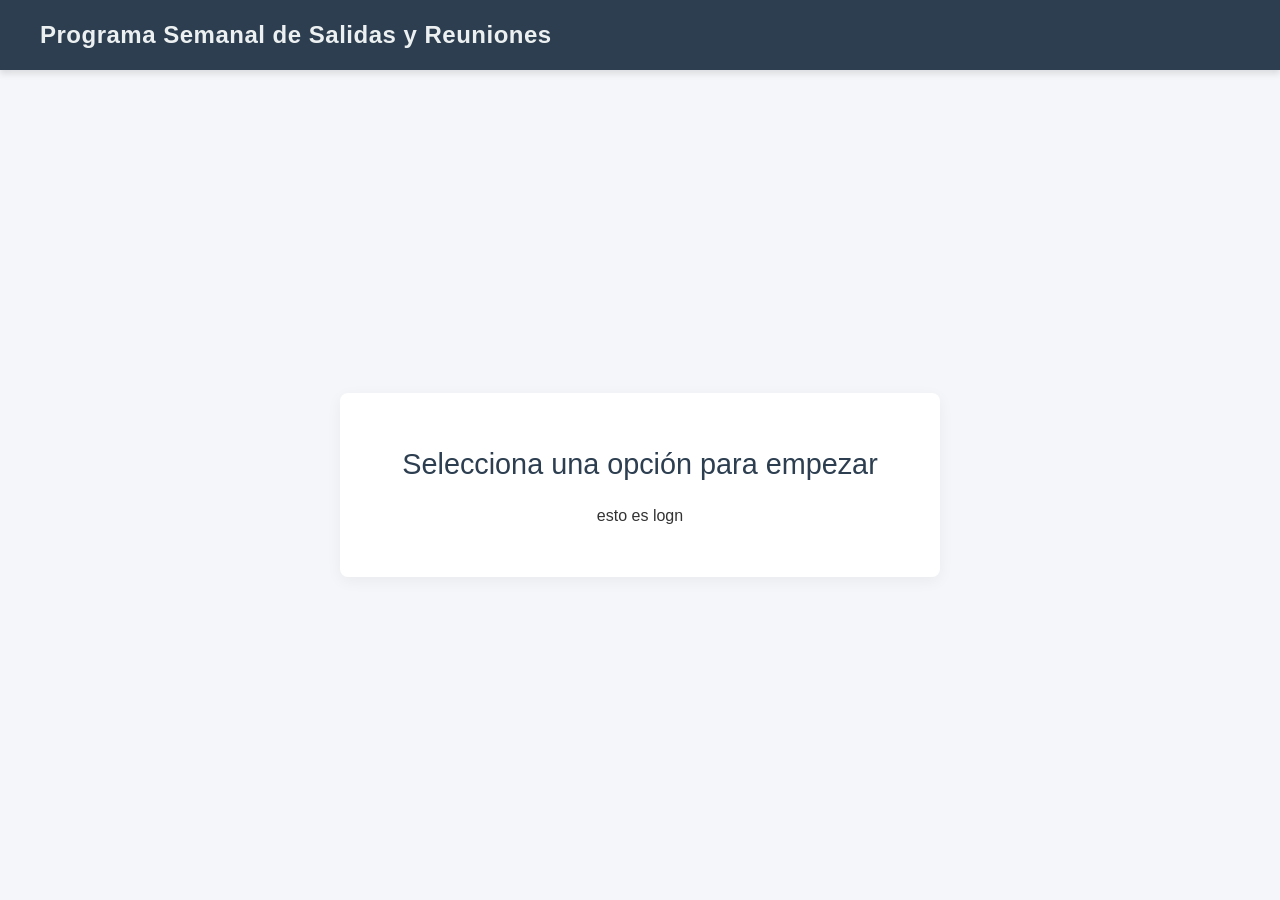
==== src/login.html @ 6c131b9d "cambios" ====
<!DOCTYPE html>
<html lang="es">
<head>
    <meta charset="UTF-8">
    <meta name="viewport" content="width=device-width, initial-scale=1.0">
    <title>Itinerario</title>
    <link rel="stylesheet" href="../styles/styles.css">
    <link rel="stylesheet" href="https://cdnjs.cloudflare.com/ajax/libs/font-awesome/6.4.0/css/all.min.css"/>
</head>
<body>
    <nav>
        <div class="header">
                <h1>Programa Semanal de Salidas y Reuniones</h1>
        </div>  
    </nav>
    <main>
        <div class="app" id="seleccionar_reuniones">
        
            <h1>Selecciona una opción para empezar</h1>
            esto es logn
        
        </div>
    </main>
</body>
</html>
---- styles/styles.css ----
/* ==========================================
   RESET Y CONFIGURACIÓN GENERAL
   ========================================== */
* {
    margin: 0;
    padding: 0;
    box-sizing: border-box;
    font-family: 'Segoe UI', Tahoma, Geneva, Verdana, sans-serif;
}

body {
    background-color: #f4f6f9;
    color: #333;
    line-height: 1.6;
    display: flex;
    flex-direction: column;
    min-height: 100vh;
}

/* ==========================================
   NAVEGACIÓN (MENÚ SUPERIOR)
   ========================================== */
nav {
    background-color: #2c3e50;
    color: #ffffff;
    padding: 1rem 2rem;
    box-shadow: 0 4px 6px rgba(0, 0, 0, 0.1);
}

.header {
    display: flex;
    justify-content: space-between;
    align-items: center;
    max-width: 1200px;
    margin: 0 auto;
    flex-wrap: wrap;
    gap: 1rem;
}

.header h1 {
    font-size: 1.5rem;
    font-weight: 600;
    letter-spacing: 0.5px;
    color: #ecf0f1;
}

/* Enlaces de navegación */
.header a {
    color: #bdc3c7;
    text-decoration: none;
    padding: 0.5rem 1rem;
    border-radius: 4px;
    transition: all 0.3s ease;
    font-size: 0.95rem;
    font-weight: 500;
}

.header a:hover {
    background-color: #34495e;
    color: #ffffff;
}

/* ==========================================
   CONTENIDO PRINCIPAL
   ========================================== */
main {
    flex: 1;
    display: flex;
    justify-content: center;
    align-items: center;
    padding: 2rem;
    max-width: 1200px;
    width: 100%;
    margin: 0 auto;
}

.app {
    background-color: #ffffff;
    padding: 3rem;
    border-radius: 8px;
    box-shadow: 0 4px 15px rgba(0, 0, 0, 0.05);
    text-align: center;
    width: 100%;
    max-width: 600px;
    animation: fadeIn 0.5s ease;
}

.app h1 {
    color: #2c3e50;
    font-size: 1.8rem;
    margin-bottom: 1rem;
    font-weight: 500;
}

/* ==========================================
   ANIMACIONES Y RESPONSIVE
   ========================================== */
@keyframes fadeIn {
    from {
        opacity: 0;
        transform: translateY(10px);
    }
    to {
        opacity: 1;
        transform: translateY(0);
    }
}

/* Ajustes para pantallas pequeñas (Móviles) */
@media (max-width: 768px) {
    .header {
        flex-direction: column;
        text-align: center;
    }

    .header h1 {
        width: 100%;
        margin-bottom: 0.5rem;
    }

    .header a {
        width: 100%;
        display: block;
        padding: 0.8rem;
        background-color: #34495e;
    }
    
    main {
        padding: 1rem;
    }
    
    .app {
        padding: 2rem 1rem;
    }
}
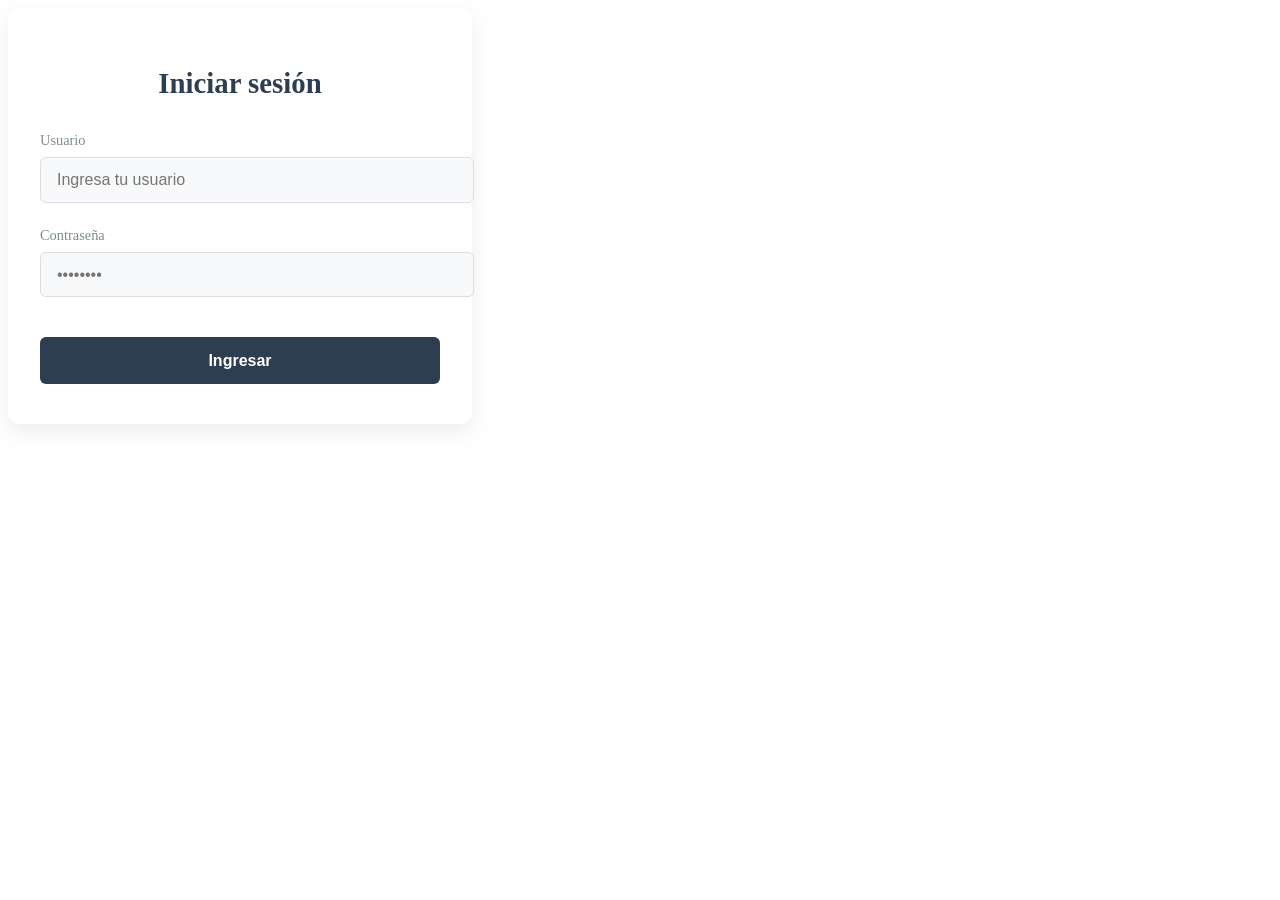
==== commit 37e17519: "cambios" ====
--- a/src/login.html
+++ b/src/login.html
@@ -3,21 +3,27 @@
 <head>
     <meta charset="UTF-8">
     <meta name="viewport" content="width=device-width, initial-scale=1.0">
-    <title>Itinerario</title>
-    <link rel="stylesheet" href="../styles/styles.css">
+    <title>Itinerario - Login</title>
+    <link rel="stylesheet" href="../styles/login.css">
     <link rel="stylesheet" href="https://cdnjs.cloudflare.com/ajax/libs/font-awesome/6.4.0/css/all.min.css"/>
 </head>
 <body>
-    <nav>
-        <div class="header">
-                <h1>Programa Semanal de Salidas y Reuniones</h1>
-        </div>  
-    </nav>
-    <main>
-        <div class="app" id="seleccionar_reuniones">
+    <main class="login-container">
+        <div id="seleccionar_reuniones" class="login-card">
         
-            <h1>Selecciona una opción para empezar</h1>
-            esto es logn
+            <h1 class="login-title">Iniciar sesión</h1>
+            
+            <div class="form-group">
+                <label class="login-label">Usuario</label>
+                <input type="text" class="login-input" placeholder="Ingresa tu usuario" />
+            </div>
+
+            <div class="form-group">
+                <label class="login-label">Contraseña</label>
+                <input type="password" class="login-input" placeholder="••••••••" />
+            </div>
+
+            <input type="button" class="login-btn" value="Ingresar" />
         
         </div>
     </main>
--- a/styles/login.css
+++ b/styles/login.css
@@ -0,0 +1,91 @@
+
+.login-card {
+    background-color: #ffffff;
+    padding: 2.5rem 2rem;
+    border-radius: 12px;
+    box-shadow: 0 8px 24px rgba(0, 0, 0, 0.08);
+    width: 100%;
+    max-width: 400px; /* Tamaño ideal para un login */
+    animation: loginFadeIn 0.6s ease;
+}
+
+/* Título */
+.login-title {
+    color: #2c3e50;
+    font-size: 1.8rem;
+    margin-bottom: 2rem;
+    text-align: center;
+    font-weight: 600;
+}
+
+/* Contenedor de cada input + label */
+.form-group {
+    display: flex;
+    flex-direction: column;
+    margin-bottom: 1.5rem;
+    text-align: left;
+}
+
+/* Etiquetas (Labels) */
+.login-label {
+    color: #7f8c8d;
+    font-size: 0.9rem;
+    margin-bottom: 0.5rem;
+    font-weight: 500;
+}
+
+/* Cajas de texto (Inputs) */
+.login-input {
+    width: 100%;
+    padding: 0.8rem 1rem;
+    font-size: 1rem;
+    border: 1.5px solid #dcdde1;
+    border-radius: 6px;
+    background-color: #f8f9fa;
+    color: #2c3e50;
+    transition: all 0.3s ease;
+    outline: none;
+}
+
+/* Efecto cuando el usuario hace clic en el input */
+.login-input:focus {
+    border-color: #3498db; /* Azul brillante para resaltar */
+    background-color: #ffffff;
+    box-shadow: 0 0 0 3px rgba(52, 152, 219, 0.15);
+}
+
+/* Botón de Ingreso */
+.login-btn {
+    width: 100%;
+    padding: 0.9rem;
+    font-size: 1rem;
+    font-weight: 600;
+    color: #ffffff;
+    background-color: #2c3e50;
+    border: none;
+    border-radius: 6px;
+    cursor: pointer;
+    transition: background-color 0.3s ease, transform 0.1s ease;
+    margin-top: 1rem;
+}
+
+/* Efectos para el botón */
+.login-btn:hover {
+    background-color: #34495e;
+}
+
+.login-btn:active {
+    transform: scale(0.98); /* Pequeño efecto de presión al hacer clic */
+}
+
+/* Animación suave de entrada */
+@keyframes loginFadeIn {
+    from {
+        opacity: 0;
+        transform: translateY(-15px);
+    }
+    to {
+        opacity: 1;
+        transform: translateY(0);
+    }
+}
